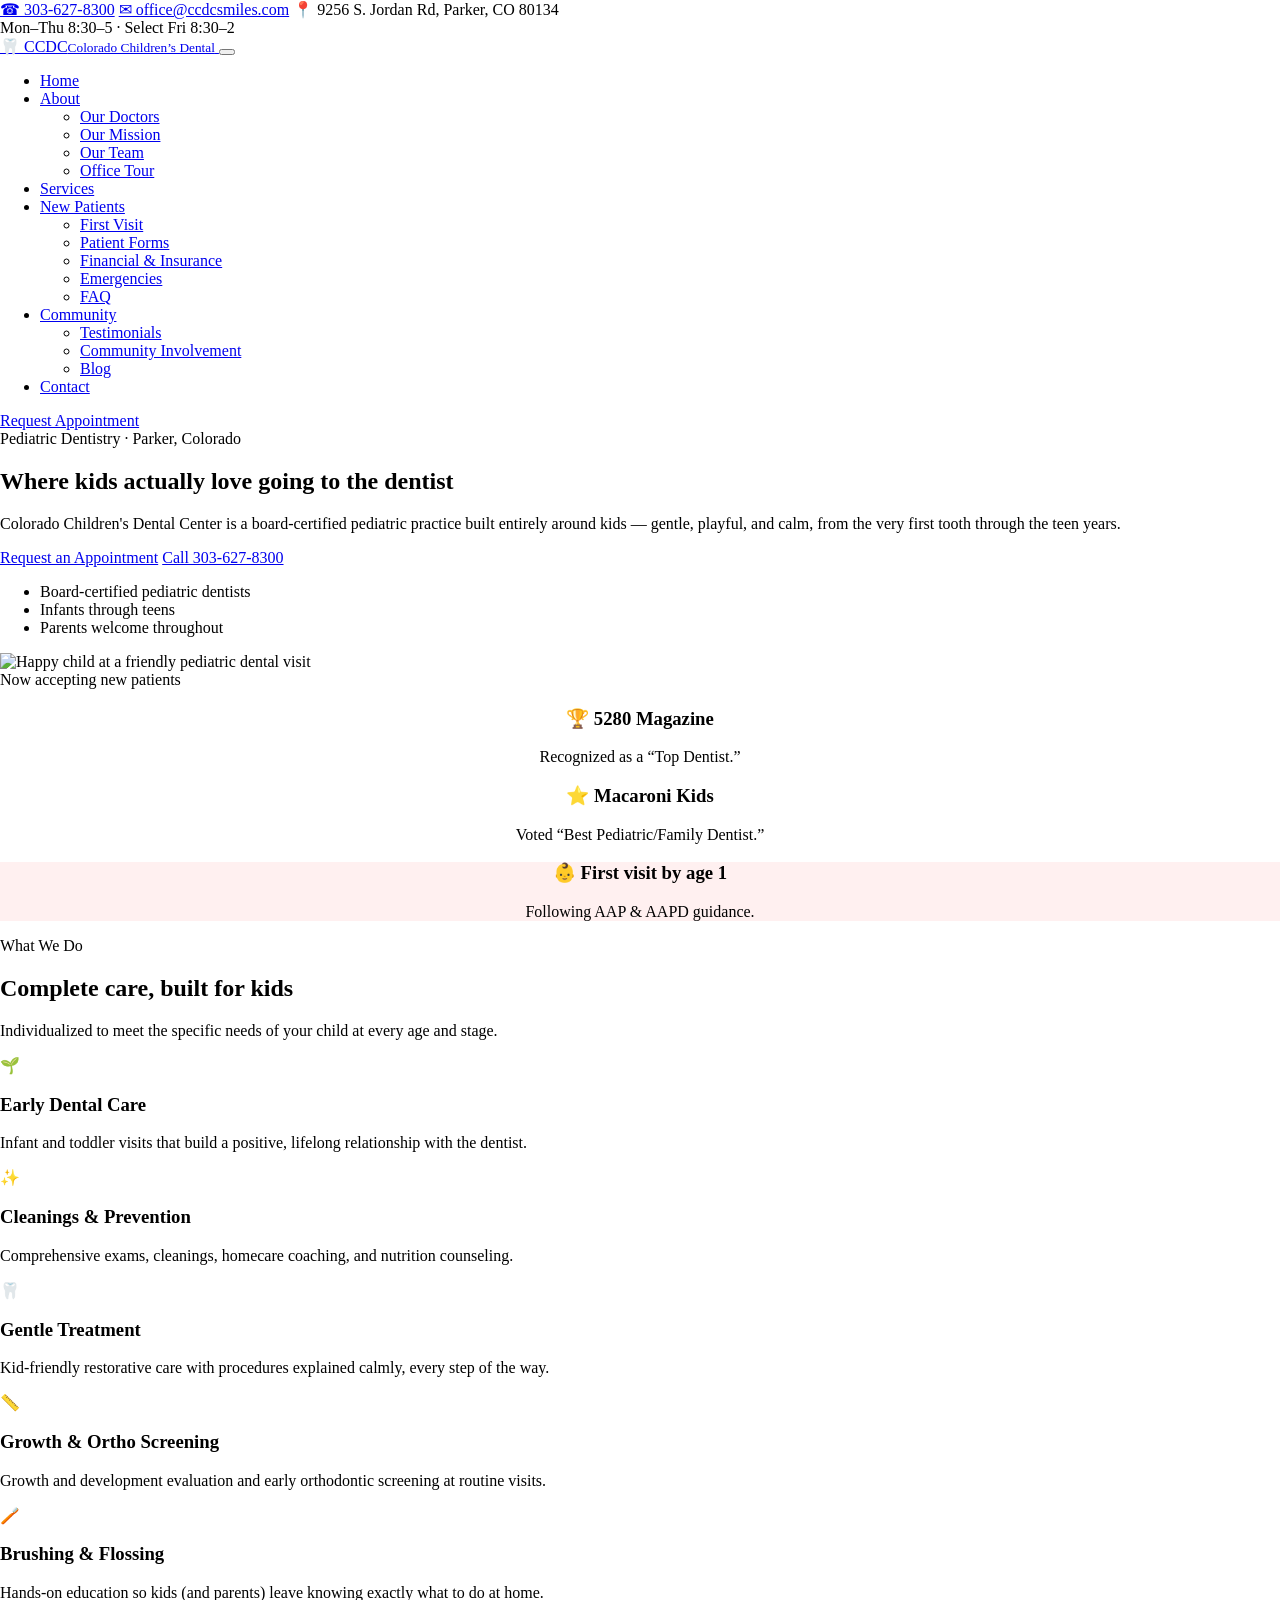
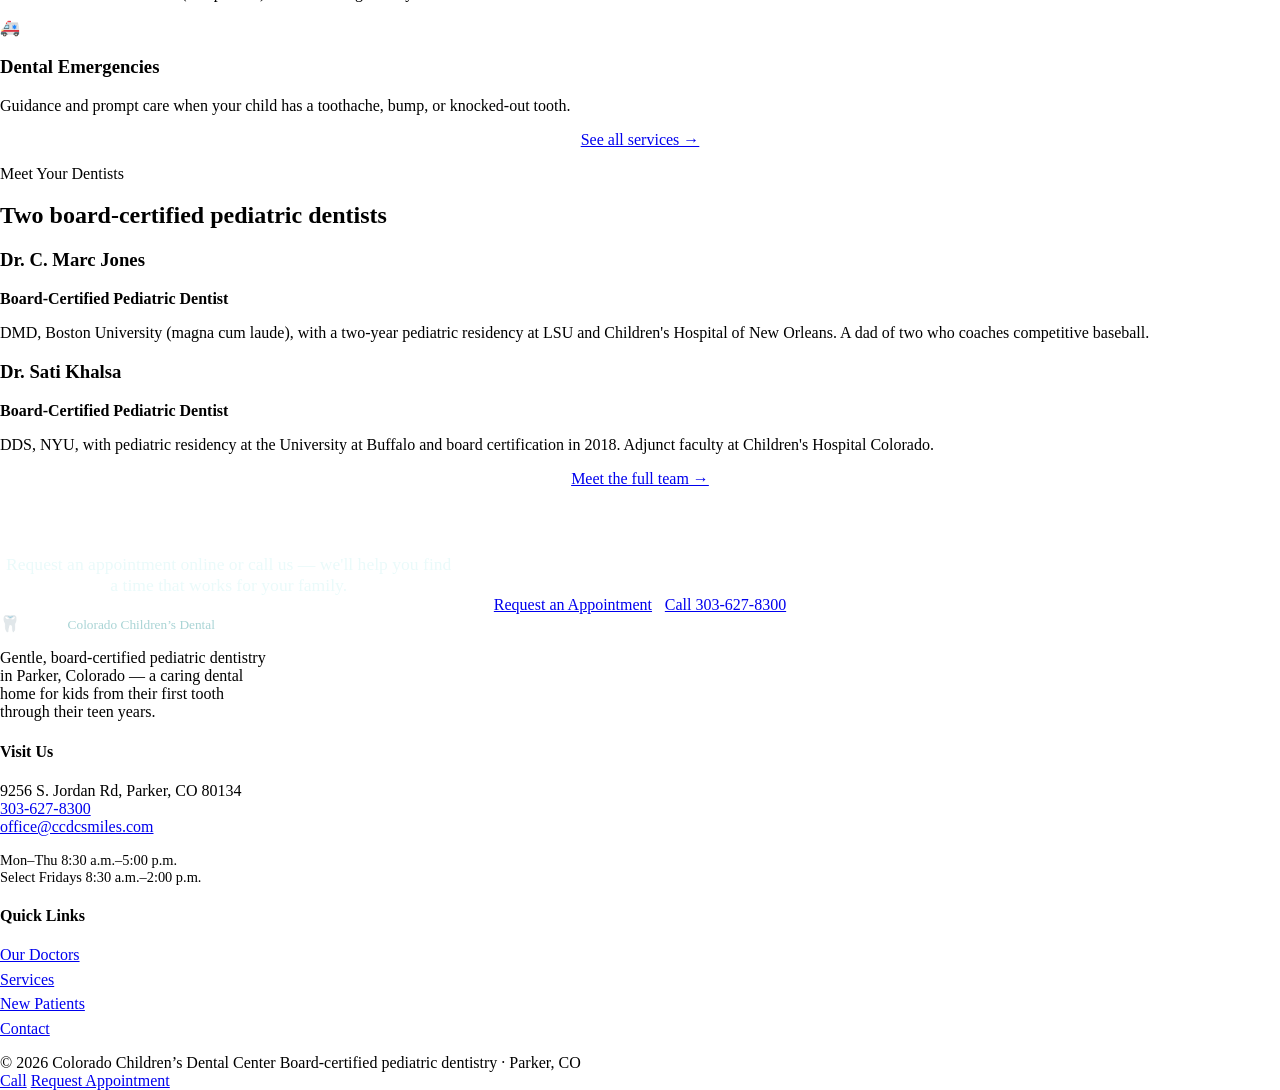
==== index.html @ 1a910d60 "Live static site: Colorado Children's Dental Center Static snapshot of the CCDC pediatric dental sit" ====
<!DOCTYPE html>
<html lang="en-US">
<head>
	<meta charset="UTF-8">
	<meta name="viewport" content="width=device-width, initial-scale=1">
	<title>Colorado Children&#039;s Dental Center &#8211; Board-certified pediatric dentistry in Parker, Colorado</title>
<meta name='robots' content='noindex, nofollow' />
<meta name="description" content="Colorado Children&#039;s Dental Center is a board-certified pediatric dental practice in Parker, CO. Gentle, kid-friendly care from infancy through the teen years. Call 303-627-8300.">
<link rel='dns-prefetch' href='//fonts.googleapis.com' />
<link href='https://fonts.gstatic.com' crossorigin rel='preconnect' />
<link rel="alternate" title="oEmbed (JSON)" type="application/json+oembed" href="/ccdc-live/wp-json/oembed/1.0/embed?url=%2Fccdc-live%2F" />
<link rel="alternate" title="oEmbed (XML)" type="text/xml+oembed" href="/ccdc-live/wp-json/oembed/1.0/embed?url=%2Fccdc-live%2F&#038;format=xml" />
<script type="application/ld+json">{"@context":"https:\/\/schema.org","@type":"Dentist","name":"Colorado Children's Dental Center","description":"Board-certified pediatric dental practice in Parker, Colorado.","url":"\/ccdc-live\/","telephone":"303-627-8300","email":"office@ccdcsmiles.com","medicalSpecialty":"Pediatric Dentistry","address":{"@type":"PostalAddress","streetAddress":"9256 S. Jordan Rd","addressLocality":"Parker","addressRegion":"CO","postalCode":"80134","addressCountry":"US"},"openingHoursSpecification":[{"@type":"OpeningHoursSpecification","dayOfWeek":["Monday","Tuesday","Wednesday","Thursday"],"opens":"08:30","closes":"17:00"}]}</script>
<style id="wp-img-auto-sizes-contain-inline-css">
img:is([sizes=auto i],[sizes^="auto," i]){contain-intrinsic-size:3000px 1500px}
/*# sourceURL=wp-img-auto-sizes-contain-inline-css */
</style>
<style id="wp-emoji-styles-inline-css">

	img.wp-smiley, img.emoji {
		display: inline !important;
		border: none !important;
		box-shadow: none !important;
		height: 1em !important;
		width: 1em !important;
		margin: 0 0.07em !important;
		vertical-align: -0.1em !important;
		background: none !important;
		padding: 0 !important;
	}
/*# sourceURL=wp-emoji-styles-inline-css */
</style>
<style id="classic-theme-styles-inline-css">
/*! This file is auto-generated */
.wp-block-button__link{color:#fff;background-color:#32373c;border-radius:9999px;box-shadow:none;text-decoration:none;padding:calc(.667em + 2px) calc(1.333em + 2px);font-size:1.125em}.wp-block-file__button{background:#32373c;color:#fff;text-decoration:none}
/*# sourceURL=/wp-includes/css/classic-themes.min.css */
</style>
<style id="global-styles-inline-css">
:root{--wp--preset--aspect-ratio--square: 1;--wp--preset--aspect-ratio--4-3: 4/3;--wp--preset--aspect-ratio--3-4: 3/4;--wp--preset--aspect-ratio--3-2: 3/2;--wp--preset--aspect-ratio--2-3: 2/3;--wp--preset--aspect-ratio--16-9: 16/9;--wp--preset--aspect-ratio--9-16: 9/16;--wp--preset--color--black: #000000;--wp--preset--color--cyan-bluish-gray: #abb8c3;--wp--preset--color--white: #ffffff;--wp--preset--color--pale-pink: #f78da7;--wp--preset--color--vivid-red: #cf2e2e;--wp--preset--color--luminous-vivid-orange: #ff6900;--wp--preset--color--luminous-vivid-amber: #fcb900;--wp--preset--color--light-green-cyan: #7bdcb5;--wp--preset--color--vivid-green-cyan: #00d084;--wp--preset--color--pale-cyan-blue: #8ed1fc;--wp--preset--color--vivid-cyan-blue: #0693e3;--wp--preset--color--vivid-purple: #9b51e0;--wp--preset--gradient--vivid-cyan-blue-to-vivid-purple: linear-gradient(135deg,rgb(6,147,227) 0%,rgb(155,81,224) 100%);--wp--preset--gradient--light-green-cyan-to-vivid-green-cyan: linear-gradient(135deg,rgb(122,220,180) 0%,rgb(0,208,130) 100%);--wp--preset--gradient--luminous-vivid-amber-to-luminous-vivid-orange: linear-gradient(135deg,rgb(252,185,0) 0%,rgb(255,105,0) 100%);--wp--preset--gradient--luminous-vivid-orange-to-vivid-red: linear-gradient(135deg,rgb(255,105,0) 0%,rgb(207,46,46) 100%);--wp--preset--gradient--very-light-gray-to-cyan-bluish-gray: linear-gradient(135deg,rgb(238,238,238) 0%,rgb(169,184,195) 100%);--wp--preset--gradient--cool-to-warm-spectrum: linear-gradient(135deg,rgb(74,234,220) 0%,rgb(151,120,209) 20%,rgb(207,42,186) 40%,rgb(238,44,130) 60%,rgb(251,105,98) 80%,rgb(254,248,76) 100%);--wp--preset--gradient--blush-light-purple: linear-gradient(135deg,rgb(255,206,236) 0%,rgb(152,150,240) 100%);--wp--preset--gradient--blush-bordeaux: linear-gradient(135deg,rgb(254,205,165) 0%,rgb(254,45,45) 50%,rgb(107,0,62) 100%);--wp--preset--gradient--luminous-dusk: linear-gradient(135deg,rgb(255,203,112) 0%,rgb(199,81,192) 50%,rgb(65,88,208) 100%);--wp--preset--gradient--pale-ocean: linear-gradient(135deg,rgb(255,245,203) 0%,rgb(182,227,212) 50%,rgb(51,167,181) 100%);--wp--preset--gradient--electric-grass: linear-gradient(135deg,rgb(202,248,128) 0%,rgb(113,206,126) 100%);--wp--preset--gradient--midnight: linear-gradient(135deg,rgb(2,3,129) 0%,rgb(40,116,252) 100%);--wp--preset--font-size--small: 13px;--wp--preset--font-size--medium: 20px;--wp--preset--font-size--large: 36px;--wp--preset--font-size--x-large: 42px;--wp--preset--spacing--20: 0.44rem;--wp--preset--spacing--30: 0.67rem;--wp--preset--spacing--40: 1rem;--wp--preset--spacing--50: 1.5rem;--wp--preset--spacing--60: 2.25rem;--wp--preset--spacing--70: 3.38rem;--wp--preset--spacing--80: 5.06rem;--wp--preset--shadow--natural: 6px 6px 9px rgba(0, 0, 0, 0.2);--wp--preset--shadow--deep: 12px 12px 50px rgba(0, 0, 0, 0.4);--wp--preset--shadow--sharp: 6px 6px 0px rgba(0, 0, 0, 0.2);--wp--preset--shadow--outlined: 6px 6px 0px -3px rgb(255, 255, 255), 6px 6px rgb(0, 0, 0);--wp--preset--shadow--crisp: 6px 6px 0px rgb(0, 0, 0);}:where(body) { margin: 0; }:where(.is-layout-flex){gap: 0.5em;}:where(.is-layout-grid){gap: 0.5em;}body .is-layout-flex{display: flex;}.is-layout-flex{flex-wrap: wrap;align-items: center;}.is-layout-flex > :is(*, div){margin: 0;}body .is-layout-grid{display: grid;}.is-layout-grid > :is(*, div){margin: 0;}body{padding-top: 0px;padding-right: 0px;padding-bottom: 0px;padding-left: 0px;}:root :where(.wp-element-button, .wp-block-button__link){background-color: #32373c;border-width: 0;color: #fff;font-family: inherit;font-size: inherit;font-style: inherit;font-weight: inherit;letter-spacing: inherit;line-height: inherit;padding-top: calc(0.667em + 2px);padding-right: calc(1.333em + 2px);padding-bottom: calc(0.667em + 2px);padding-left: calc(1.333em + 2px);text-decoration: none;text-transform: inherit;}.has-black-color{color: var(--wp--preset--color--black) !important;}.has-cyan-bluish-gray-color{color: var(--wp--preset--color--cyan-bluish-gray) !important;}.has-white-color{color: var(--wp--preset--color--white) !important;}.has-pale-pink-color{color: var(--wp--preset--color--pale-pink) !important;}.has-vivid-red-color{color: var(--wp--preset--color--vivid-red) !important;}.has-luminous-vivid-orange-color{color: var(--wp--preset--color--luminous-vivid-orange) !important;}.has-luminous-vivid-amber-color{color: var(--wp--preset--color--luminous-vivid-amber) !important;}.has-light-green-cyan-color{color: var(--wp--preset--color--light-green-cyan) !important;}.has-vivid-green-cyan-color{color: var(--wp--preset--color--vivid-green-cyan) !important;}.has-pale-cyan-blue-color{color: var(--wp--preset--color--pale-cyan-blue) !important;}.has-vivid-cyan-blue-color{color: var(--wp--preset--color--vivid-cyan-blue) !important;}.has-vivid-purple-color{color: var(--wp--preset--color--vivid-purple) !important;}.has-black-background-color{background-color: var(--wp--preset--color--black) !important;}.has-cyan-bluish-gray-background-color{background-color: var(--wp--preset--color--cyan-bluish-gray) !important;}.has-white-background-color{background-color: var(--wp--preset--color--white) !important;}.has-pale-pink-background-color{background-color: var(--wp--preset--color--pale-pink) !important;}.has-vivid-red-background-color{background-color: var(--wp--preset--color--vivid-red) !important;}.has-luminous-vivid-orange-background-color{background-color: var(--wp--preset--color--luminous-vivid-orange) !important;}.has-luminous-vivid-amber-background-color{background-color: var(--wp--preset--color--luminous-vivid-amber) !important;}.has-light-green-cyan-background-color{background-color: var(--wp--preset--color--light-green-cyan) !important;}.has-vivid-green-cyan-background-color{background-color: var(--wp--preset--color--vivid-green-cyan) !important;}.has-pale-cyan-blue-background-color{background-color: var(--wp--preset--color--pale-cyan-blue) !important;}.has-vivid-cyan-blue-background-color{background-color: var(--wp--preset--color--vivid-cyan-blue) !important;}.has-vivid-purple-background-color{background-color: var(--wp--preset--color--vivid-purple) !important;}.has-black-border-color{border-color: var(--wp--preset--color--black) !important;}.has-cyan-bluish-gray-border-color{border-color: var(--wp--preset--color--cyan-bluish-gray) !important;}.has-white-border-color{border-color: var(--wp--preset--color--white) !important;}.has-pale-pink-border-color{border-color: var(--wp--preset--color--pale-pink) !important;}.has-vivid-red-border-color{border-color: var(--wp--preset--color--vivid-red) !important;}.has-luminous-vivid-orange-border-color{border-color: var(--wp--preset--color--luminous-vivid-orange) !important;}.has-luminous-vivid-amber-border-color{border-color: var(--wp--preset--color--luminous-vivid-amber) !important;}.has-light-green-cyan-border-color{border-color: var(--wp--preset--color--light-green-cyan) !important;}.has-vivid-green-cyan-border-color{border-color: var(--wp--preset--color--vivid-green-cyan) !important;}.has-pale-cyan-blue-border-color{border-color: var(--wp--preset--color--pale-cyan-blue) !important;}.has-vivid-cyan-blue-border-color{border-color: var(--wp--preset--color--vivid-cyan-blue) !important;}.has-vivid-purple-border-color{border-color: var(--wp--preset--color--vivid-purple) !important;}.has-vivid-cyan-blue-to-vivid-purple-gradient-background{background: var(--wp--preset--gradient--vivid-cyan-blue-to-vivid-purple) !important;}.has-light-green-cyan-to-vivid-green-cyan-gradient-background{background: var(--wp--preset--gradient--light-green-cyan-to-vivid-green-cyan) !important;}.has-luminous-vivid-amber-to-luminous-vivid-orange-gradient-background{background: var(--wp--preset--gradient--luminous-vivid-amber-to-luminous-vivid-orange) !important;}.has-luminous-vivid-orange-to-vivid-red-gradient-background{background: var(--wp--preset--gradient--luminous-vivid-orange-to-vivid-red) !important;}.has-very-light-gray-to-cyan-bluish-gray-gradient-background{background: var(--wp--preset--gradient--very-light-gray-to-cyan-bluish-gray) !important;}.has-cool-to-warm-spectrum-gradient-background{background: var(--wp--preset--gradient--cool-to-warm-spectrum) !important;}.has-blush-light-purple-gradient-background{background: var(--wp--preset--gradient--blush-light-purple) !important;}.has-blush-bordeaux-gradient-background{background: var(--wp--preset--gradient--blush-bordeaux) !important;}.has-luminous-dusk-gradient-background{background: var(--wp--preset--gradient--luminous-dusk) !important;}.has-pale-ocean-gradient-background{background: var(--wp--preset--gradient--pale-ocean) !important;}.has-electric-grass-gradient-background{background: var(--wp--preset--gradient--electric-grass) !important;}.has-midnight-gradient-background{background: var(--wp--preset--gradient--midnight) !important;}.has-small-font-size{font-size: var(--wp--preset--font-size--small) !important;}.has-medium-font-size{font-size: var(--wp--preset--font-size--medium) !important;}.has-large-font-size{font-size: var(--wp--preset--font-size--large) !important;}.has-x-large-font-size{font-size: var(--wp--preset--font-size--x-large) !important;}
:root :where(.wp-block-icon svg){width: 24px;}
:where(.wp-block-post-template.is-layout-flex){gap: 1.25em;}:where(.wp-block-post-template.is-layout-grid){gap: 1.25em;}
:where(.wp-block-term-template.is-layout-flex){gap: 1.25em;}:where(.wp-block-term-template.is-layout-grid){gap: 1.25em;}
:where(.wp-block-columns.is-layout-flex){gap: 2em;}:where(.wp-block-columns.is-layout-grid){gap: 2em;}
:root :where(.wp-block-pullquote){font-size: 1.5em;line-height: 1.6;}
/*# sourceURL=global-styles-inline-css */
</style>
<link rel='stylesheet' id='ccdc-fonts-css' href='https://fonts.googleapis.com/css2?family=Fredoka:wght@400;500;600;700&#038;family=Nunito:wght@400;600;700;800&#038;display=swap' media='all' />
<link rel='stylesheet' id='ccdc-style-css' href='/ccdc-live/wp-content/themes/DentalCare/style.css?ver=1783197259' media='all' />
<link rel='stylesheet' id='elementor-frontend-css' href='/ccdc-live/wp-content/plugins/elementor/assets/css/frontend.min.css?ver=4.1.4' media='all' />
<style id="elementor-frontend-inline-css">
.e-heading-base a, .e-paragraph-base a { all: unset; cursor: pointer; }form[data-element_type="e-form"].form-state-success [data-element_type="e-form-success-message"],form[data-element_type="e-form"].form-state-error [data-element_type="e-form-error-message"]{ display: block; }
/*# sourceURL=elementor-frontend-inline-css */
</style>
<link rel='stylesheet' id='elementor-post-7-css' href='/ccdc-live/wp-content/uploads/elementor/css/post-7.css?ver=1783192722' media='all' />
<link rel='stylesheet' id='base-desktop-css' href='/ccdc-live/wp-content/uploads/elementor/css/base-desktop.css?ver=6a495c93b28b8' media='all' />
<link rel='stylesheet' id='elementor-gf-roboto-css' href='https://fonts.googleapis.com/css?family=Roboto:100,100italic,200,200italic,300,300italic,400,400italic,500,500italic,600,600italic,700,700italic,800,800italic,900,900italic&#038;display=swap' media='all' />
<link rel='stylesheet' id='elementor-gf-robotoslab-css' href='https://fonts.googleapis.com/css?family=Roboto+Slab:100,100italic,200,200italic,300,300italic,400,400italic,500,500italic,600,600italic,700,700italic,800,800italic,900,900italic&#038;display=swap' media='all' />
<link rel="https://api.w.org/" href="/ccdc-live/wp-json/" /><link rel="alternate" title="JSON" type="application/json" href="/ccdc-live/wp-json/wp/v2/pages/116" /><link rel="EditURI" type="application/rsd+xml" title="RSD" href="/ccdc-live/xmlrpc.php?rsd" />
<meta name="generator" content="WordPress 7.0" />
<link rel="canonical" href="/ccdc-live/" />
<link rel='shortlink' href='/ccdc-live/' />
<link rel="icon" href="/ccdc-live/wp-content/themes/DentalCare/assets/images/logo.svg" type="image/svg+xml">
<meta name="generator" content="Elementor 4.1.4; features: e_font_icon_svg, additional_custom_breakpoints; settings: css_print_method-external, google_font-enabled, font_display-swap">
			<style>
				.e-con.e-parent:nth-of-type(n+4):not(.e-lazyloaded):not(.e-no-lazyload),
				.e-con.e-parent:nth-of-type(n+4):not(.e-lazyloaded):not(.e-no-lazyload) * {
					background-image: none !important;
				}
				@media screen and (max-height: 1024px) {
					.e-con.e-parent:nth-of-type(n+3):not(.e-lazyloaded):not(.e-no-lazyload),
					.e-con.e-parent:nth-of-type(n+3):not(.e-lazyloaded):not(.e-no-lazyload) * {
						background-image: none !important;
					}
				}
				@media screen and (max-height: 640px) {
					.e-con.e-parent:nth-of-type(n+2):not(.e-lazyloaded):not(.e-no-lazyload),
					.e-con.e-parent:nth-of-type(n+2):not(.e-lazyloaded):not(.e-no-lazyload) * {
						background-image: none !important;
					}
				}
			</style>
			</head>
<body class="home wp-singular page-template-default page page-id-116 wp-embed-responsive wp-theme-DentalCare elementor-default elementor-kit-7 elementor-page elementor-page-116">

<div class="topbar">
	<div class="container">
		<div class="topbar-contact">
			<a href="tel:+13036278300">☎ 303-627-8300</a>
			<a href="mailto:office@ccdcsmiles.com">✉ office@ccdcsmiles.com</a>
			<span>📍 9256 S. Jordan Rd, Parker, CO 80134</span>
		</div>
		<div class="topbar-social">
			<span>Mon–Thu 8:30–5 · Select Fri 8:30–2</span>
		</div>
	</div>
</div>

<header class="site-header">
	<div class="container">
		<a class="brand" href="/ccdc-live/">
			<span class="brand-mark">🦷</span>
			<span>CCDC<small>Colorado Children&rsquo;s Dental</small></span>
		</a>

		<button class="nav-toggle" aria-label="Toggle menu" aria-expanded="false">
			<span></span><span></span><span></span>
		</button>

		<nav class="primary-nav" aria-label="Primary">
			<ul id="menu-ccdc-primary" class="menu"><li id="menu-item-235" class="menu-item menu-item-type-custom menu-item-object-custom current-menu-item current_page_item menu-item-home menu-item-235"><a href="/ccdc-live/" aria-current="page">Home</a></li>
<li id="menu-item-236" class="menu-item menu-item-type-post_type menu-item-object-page menu-item-has-children menu-item-236"><a href="/ccdc-live/about/">About</a>
<ul class="sub-menu">
	<li id="menu-item-237" class="menu-item menu-item-type-custom menu-item-object-custom menu-item-237"><a href="/ccdc-live/about/#doctors">Our Doctors</a></li>
	<li id="menu-item-238" class="menu-item menu-item-type-custom menu-item-object-custom menu-item-238"><a href="/ccdc-live/about/#mission">Our Mission</a></li>
	<li id="menu-item-239" class="menu-item menu-item-type-custom menu-item-object-custom menu-item-239"><a href="/ccdc-live/about/#staff">Our Team</a></li>
	<li id="menu-item-240" class="menu-item menu-item-type-custom menu-item-object-custom menu-item-240"><a href="/ccdc-live/about/#tour">Office Tour</a></li>
</ul>
</li>
<li id="menu-item-241" class="menu-item menu-item-type-post_type menu-item-object-page menu-item-241"><a href="/ccdc-live/services/">Services</a></li>
<li id="menu-item-242" class="menu-item menu-item-type-post_type menu-item-object-page menu-item-has-children menu-item-242"><a href="/ccdc-live/new-patients/">New Patients</a>
<ul class="sub-menu">
	<li id="menu-item-243" class="menu-item menu-item-type-custom menu-item-object-custom menu-item-243"><a href="/ccdc-live/new-patients/#first-visit">First Visit</a></li>
	<li id="menu-item-244" class="menu-item menu-item-type-custom menu-item-object-custom menu-item-244"><a href="/ccdc-live/new-patients/#forms">Patient Forms</a></li>
	<li id="menu-item-245" class="menu-item menu-item-type-custom menu-item-object-custom menu-item-245"><a href="/ccdc-live/new-patients/#financial">Financial &amp; Insurance</a></li>
	<li id="menu-item-246" class="menu-item menu-item-type-custom menu-item-object-custom menu-item-246"><a href="/ccdc-live/new-patients/#emergency">Emergencies</a></li>
	<li id="menu-item-247" class="menu-item menu-item-type-custom menu-item-object-custom menu-item-247"><a href="/ccdc-live/new-patients/#faq">FAQ</a></li>
</ul>
</li>
<li id="menu-item-248" class="menu-item menu-item-type-post_type menu-item-object-page menu-item-has-children menu-item-248"><a href="/ccdc-live/community/">Community</a>
<ul class="sub-menu">
	<li id="menu-item-249" class="menu-item menu-item-type-custom menu-item-object-custom menu-item-249"><a href="/ccdc-live/community/#testimonials">Testimonials</a></li>
	<li id="menu-item-250" class="menu-item menu-item-type-custom menu-item-object-custom menu-item-250"><a href="/ccdc-live/community/#community">Community Involvement</a></li>
	<li id="menu-item-251" class="menu-item menu-item-type-custom menu-item-object-custom menu-item-251"><a href="/ccdc-live/blog/">Blog</a></li>
</ul>
</li>
<li id="menu-item-252" class="menu-item menu-item-type-post_type menu-item-object-page menu-item-252"><a href="/ccdc-live/contact/">Contact</a></li>
</ul>		</nav>

		<div class="header-cta">
			<a class="btn btn-primary" href="/ccdc-live/contact/#appointment">Request Appointment</a>
		</div>
	</div>
</header>
<div class="header-spacer"></div>

<section class="hero">
	<div class="container hero-grid">
		<div>
			<span class="eyebrow">Pediatric Dentistry · Parker, Colorado</span>
			<h1>Where kids actually <span class="accent">love going to the dentist</span></h1>
			<p class="hero-lead">Colorado Children&#039;s Dental Center is a board-certified pediatric practice built entirely around kids — gentle, playful, and calm, from the very first tooth through the teen years.</p>
			<div class="hero-cta">
				<a class="btn btn-primary btn-lg" href="/ccdc-live/contact/#appointment">Request an Appointment</a>
				<a class="btn btn-ghost btn-lg" href="tel:+13036278300">Call 303-627-8300</a>
			</div>
			<ul class="hero-points">
				<li>Board-certified pediatric dentists</li>
				<li>Infants through teens</li>
				<li>Parents welcome throughout</li>
			</ul>
		</div>
		<div class="hero-art">
			<img src="/ccdc-live/wp-content/themes/DentalCare/assets/images/hero.svg" alt="Happy child at a friendly pediatric dental visit">
			<div class="hero-badge"><span class="dot"></span>Now accepting new patients</div>
		</div>
	</div>
</section>

<section class="section" style="padding-top:var(--space-lg);padding-bottom:var(--space-lg);">
	<div class="container">
		<div class="card-grid">
			<div class="card" style="text-align:center;background:var(--sand);border-color:#f3e4bf;">
				<h3 style="color:var(--sun-600);">🏆 5280 Magazine</h3>
				<p>Recognized as a “Top Dentist.”</p>
			</div>
			<div class="card" style="text-align:center;background:var(--teal-tint);border-color:var(--teal-soft);">
				<h3 style="color:var(--teal-600);">⭐ Macaroni Kids</h3>
				<p>Voted “Best Pediatric/Family Dentist.”</p>
			</div>
			<div class="card" style="text-align:center;background:#fff0f0;border-color:#ffd7d7;">
				<h3 style="color:var(--coral-700);">👶 First visit by age 1</h3>
				<p>Following AAP &amp; AAPD guidance.</p>
			</div>
		</div>
	</div>
</section>

<section class="section" style="background:var(--sky);">
	<div class="container">
		<div class="section-head">
			<span class="eyebrow">What We Do</span>
			<h2 class="section-title">Complete care, built for kids</h2>
			<p class="section-sub">Individualized to meet the specific needs of your child at every age and stage.</p>
		</div>
		<div class="card-grid">
			<div class="card"><div class="chip">🌱</div><h3>Early Dental Care</h3><p>Infant and toddler visits that build a positive, lifelong relationship with the dentist.</p></div>
			<div class="card"><div class="chip">✨</div><h3>Cleanings &amp; Prevention</h3><p>Comprehensive exams, cleanings, homecare coaching, and nutrition counseling.</p></div>
			<div class="card"><div class="chip">🦷</div><h3>Gentle Treatment</h3><p>Kid-friendly restorative care with procedures explained calmly, every step of the way.</p></div>
			<div class="card"><div class="chip">📏</div><h3>Growth &amp; Ortho Screening</h3><p>Growth and development evaluation and early orthodontic screening at routine visits.</p></div>
			<div class="card"><div class="chip">🪥</div><h3>Brushing &amp; Flossing</h3><p>Hands-on education so kids (and parents) leave knowing exactly what to do at home.</p></div>
			<div class="card"><div class="chip">🚑</div><h3>Dental Emergencies</h3><p>Guidance and prompt care when your child has a toothache, bump, or knocked-out tooth.</p></div>
		</div>
		<p style="text-align:center;margin-top:var(--space-md);"><a class="btn btn-teal" href="/ccdc-live/services/">See all services →</a></p>
	</div>
</section>

<section class="section">
	<div class="container">
		<div class="section-head">
			<span class="eyebrow">Meet Your Dentists</span>
			<h2 class="section-title">Two board-certified pediatric dentists</h2>
		</div>
		<div class="card-grid cols-2">
			<div class="card">
				<h3>Dr. C. Marc Jones</h3>
				<p style="color:var(--teal-600);font-weight:800;margin-bottom:0.4rem;">Board-Certified Pediatric Dentist</p>
				<p>DMD, Boston University (magna cum laude), with a two-year pediatric residency at LSU and Children&#039;s Hospital of New Orleans. A dad of two who coaches competitive baseball.</p>
			</div>
			<div class="card">
				<h3>Dr. Sati Khalsa</h3>
				<p style="color:var(--teal-600);font-weight:800;margin-bottom:0.4rem;">Board-Certified Pediatric Dentist</p>
				<p>DDS, NYU, with pediatric residency at the University at Buffalo and board certification in 2018. Adjunct faculty at Children&#039;s Hospital Colorado.</p>
			</div>
		</div>
		<p style="text-align:center;margin-top:var(--space-md);"><a class="btn btn-ghost" href="/ccdc-live/about/">Meet the full team →</a></p>
	</div>
</section>

<section class="section" style="background:var(--teal);color:#eafafa;">
	<div class="container" style="text-align:center;">
		<h2 style="color:#fff;">Ready for a dental home your kids look forward to?</h2>
		<p style="max-width:52ch;margin:0 auto var(--space-md);font-size:1.1rem;">Request an appointment online or call us — we&#039;ll help you find a time that works for your family.</p>
		<div style="display:flex;gap:0.8rem;justify-content:center;flex-wrap:wrap;">
			<a class="btn btn-primary btn-lg" href="/ccdc-live/contact/#appointment">Request an Appointment</a>
			<a class="btn btn-sun btn-lg" href="tel:+13036278300">Call 303-627-8300</a>
		</div>
	</div>
</section>

<footer class="site-footer">
	<div class="container">
		<div class="footer-grid">
			<div>
				<a class="brand" href="/ccdc-live/" style="color:#fff;">
					<span class="brand-mark">🦷</span>
					<span style="color:#fff;">CCDC<small style="color:#a9d4d5;">Colorado Children&rsquo;s Dental</small></span>
				</a>
				<p style="margin-top:1rem;max-width:34ch;">Gentle, board-certified pediatric dentistry in Parker, Colorado — a caring dental home for kids from their first tooth through their teen years.</p>
			</div>
			<div>
				<h4>Visit Us</h4>
				<p>
					9256 S. Jordan Rd, Parker, CO 80134<br>
					<a href="tel:+13036278300">303-627-8300</a><br>
					<a href="mailto:office@ccdcsmiles.com">office@ccdcsmiles.com</a>
				</p>
				<p style="font-size:0.9rem;">Mon–Thu 8:30 a.m.–5:00 p.m.<br>Select Fridays 8:30 a.m.–2:00 p.m.</p>
			</div>
			<div>
				<h4>Quick Links</h4>
				<p style="display:flex;flex-direction:column;gap:0.4rem;">
					<a href="/ccdc-live/about/">Our Doctors</a>
					<a href="/ccdc-live/services/">Services</a>
					<a href="/ccdc-live/new-patients/">New Patients</a>
					<a href="/ccdc-live/contact/">Contact</a>
				</p>
			</div>
		</div>
		<div class="footer-bottom">
			<span>&copy; 2026 Colorado Children&rsquo;s Dental Center</span>
			<span>Board-certified pediatric dentistry · Parker, CO</span>
		</div>
	</div>
</footer>

<div class="mobile-cta">
	<a class="btn btn-teal" href="tel:+13036278300">Call</a>
	<a class="btn btn-primary" href="/ccdc-live/contact/#appointment">Request Appointment</a>
</div>

<script type="speculationrules">
{"prefetch":[{"source":"document","where":{"and":[{"href_matches":"/wordpress/*"},{"not":{"href_matches":["/wordpress/wp-*.php","/wordpress/wp-admin/*","/wordpress/wp-content/uploads/*","/wordpress/wp-content/*","/wordpress/wp-content/plugins/*","/wordpress/wp-content/themes/DentalCare/*","/wordpress/*\\?(.+)"]}},{"not":{"selector_matches":"a[rel~=\"nofollow\"]"}},{"not":{"selector_matches":".no-prefetch, .no-prefetch a"}}]},"eagerness":"conservative"}]}
</script>
			<script>
				const lazyloadRunObserver = () => {
					const lazyloadBackgrounds = document.querySelectorAll( `.e-con.e-parent:not(.e-lazyloaded)` );
					const lazyloadBackgroundObserver = new IntersectionObserver( ( entries ) => {
						entries.forEach( ( entry ) => {
							if ( entry.isIntersecting ) {
								let lazyloadBackground = entry.target;
								if( lazyloadBackground ) {
									lazyloadBackground.classList.add( 'e-lazyloaded' );
								}
								lazyloadBackgroundObserver.unobserve( entry.target );
							}
						});
					}, { rootMargin: '200px 0px 200px 0px' } );
					lazyloadBackgrounds.forEach( ( lazyloadBackground ) => {
						lazyloadBackgroundObserver.observe( lazyloadBackground );
					} );
				};
				const events = [
					'DOMContentLoaded',
					'elementor/lazyload/observe',
				];
				events.forEach( ( event ) => {
					document.addEventListener( event, lazyloadRunObserver );
				} );
			</script>
			<script id="ccdc-main-js-extra">
var ccdcAppt = {"ajaxUrl":"/ccdc-live/wp-admin/admin-ajax.php","nonce":"2d340b2a11"};
//# sourceURL=ccdc-main-js-extra
</script>
<script id="ccdc-main-js" src="/ccdc-live/wp-content/themes/DentalCare/assets/js/ccdc.js?ver=1783192310"></script>
<script id="wp-emoji-settings" type="application/json">
{"baseUrl":"https://s.w.org/images/core/emoji/17.0.2/72x72/","ext":".png","svgUrl":"https://s.w.org/images/core/emoji/17.0.2/svg/","svgExt":".svg","source":{"concatemoji":"/ccdc-live/wp-includes/js/wp-emoji-release.min.js?ver=7.0"}}
</script>
<script type="module">
/*! This file is auto-generated */
const a=JSON.parse(document.getElementById("wp-emoji-settings").textContent),o=(window._wpemojiSettings=a,"wpEmojiSettingsSupports"),s=["flag","emoji"];function i(e){try{var t={supportTests:e,timestamp:(new Date).valueOf()};sessionStorage.setItem(o,JSON.stringify(t))}catch(e){}}function c(e,t,n){e.clearRect(0,0,e.canvas.width,e.canvas.height),e.fillText(t,0,0);t=new Uint32Array(e.getImageData(0,0,e.canvas.width,e.canvas.height).data);e.clearRect(0,0,e.canvas.width,e.canvas.height),e.fillText(n,0,0);const a=new Uint32Array(e.getImageData(0,0,e.canvas.width,e.canvas.height).data);return t.every((e,t)=>e===a[t])}function p(e,t){e.clearRect(0,0,e.canvas.width,e.canvas.height),e.fillText(t,0,0);var n=e.getImageData(16,16,1,1);for(let e=0;e<n.data.length;e++)if(0!==n.data[e])return!1;return!0}function u(e,t,n,a){switch(t){case"flag":return n(e,"\ud83c\udff3\ufe0f\u200d\u26a7\ufe0f","\ud83c\udff3\ufe0f\u200b\u26a7\ufe0f")?!1:!n(e,"\ud83c\udde8\ud83c\uddf6","\ud83c\udde8\u200b\ud83c\uddf6")&&!n(e,"\ud83c\udff4\udb40\udc67\udb40\udc62\udb40\udc65\udb40\udc6e\udb40\udc67\udb40\udc7f","\ud83c\udff4\u200b\udb40\udc67\u200b\udb40\udc62\u200b\udb40\udc65\u200b\udb40\udc6e\u200b\udb40\udc67\u200b\udb40\udc7f");case"emoji":return!a(e,"\ud83e\u1fac8")}return!1}function f(e,t,n,a){let r;const o=(r="undefined"!=typeof WorkerGlobalScope&&self instanceof WorkerGlobalScope?new OffscreenCanvas(300,150):document.createElement("canvas")).getContext("2d",{willReadFrequently:!0}),s=(o.textBaseline="top",o.font="600 32px Arial",{});return e.forEach(e=>{s[e]=t(o,e,n,a)}),s}function r(e){var t=document.createElement("script");t.src=e,t.defer=!0,document.head.appendChild(t)}a.supports={everything:!0,everythingExceptFlag:!0},new Promise(t=>{let n=function(){try{var e=JSON.parse(sessionStorage.getItem(o));if("object"==typeof e&&"number"==typeof e.timestamp&&(new Date).valueOf()<e.timestamp+604800&&"object"==typeof e.supportTests)return e.supportTests}catch(e){}return null}();if(!n){if("undefined"!=typeof Worker&&"undefined"!=typeof OffscreenCanvas&&"undefined"!=typeof URL&&URL.createObjectURL&&"undefined"!=typeof Blob)try{var e="postMessage("+f.toString()+"("+[JSON.stringify(s),u.toString(),c.toString(),p.toString()].join(",")+"));",a=new Blob([e],{type:"text/javascript"});const r=new Worker(URL.createObjectURL(a),{name:"wpTestEmojiSupports"});return void(r.onmessage=e=>{i(n=e.data),r.terminate(),t(n)})}catch(e){}i(n=f(s,u,c,p))}t(n)}).then(e=>{for(const n in e)a.supports[n]=e[n],a.supports.everything=a.supports.everything&&a.supports[n],"flag"!==n&&(a.supports.everythingExceptFlag=a.supports.everythingExceptFlag&&a.supports[n]);var t;a.supports.everythingExceptFlag=a.supports.everythingExceptFlag&&!a.supports.flag,a.supports.everything||((t=a.source||{}).concatemoji?r(t.concatemoji):t.wpemoji&&t.twemoji&&(r(t.twemoji),r(t.wpemoji)))});
//# sourceURL=/ccdc-live/wp-includes/js/wp-emoji-loader.min.js
</script>
</body>
</html>
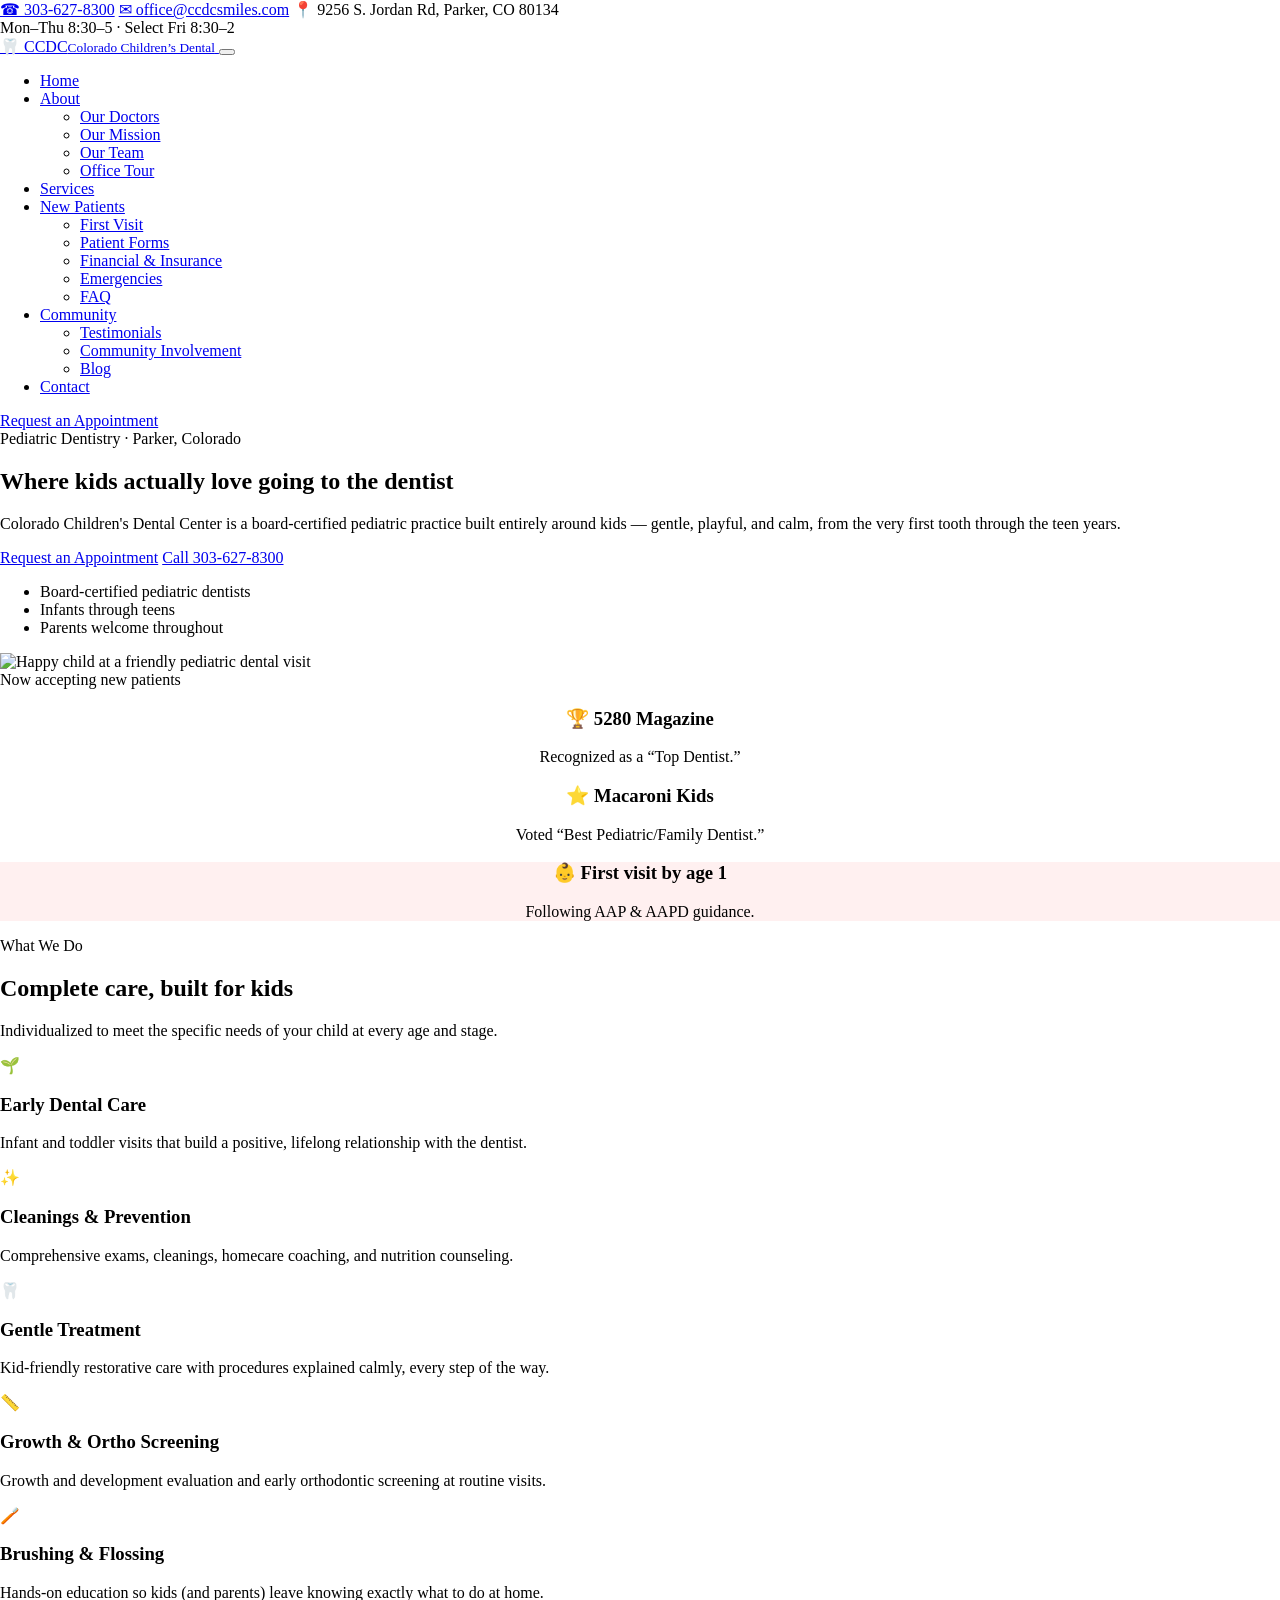
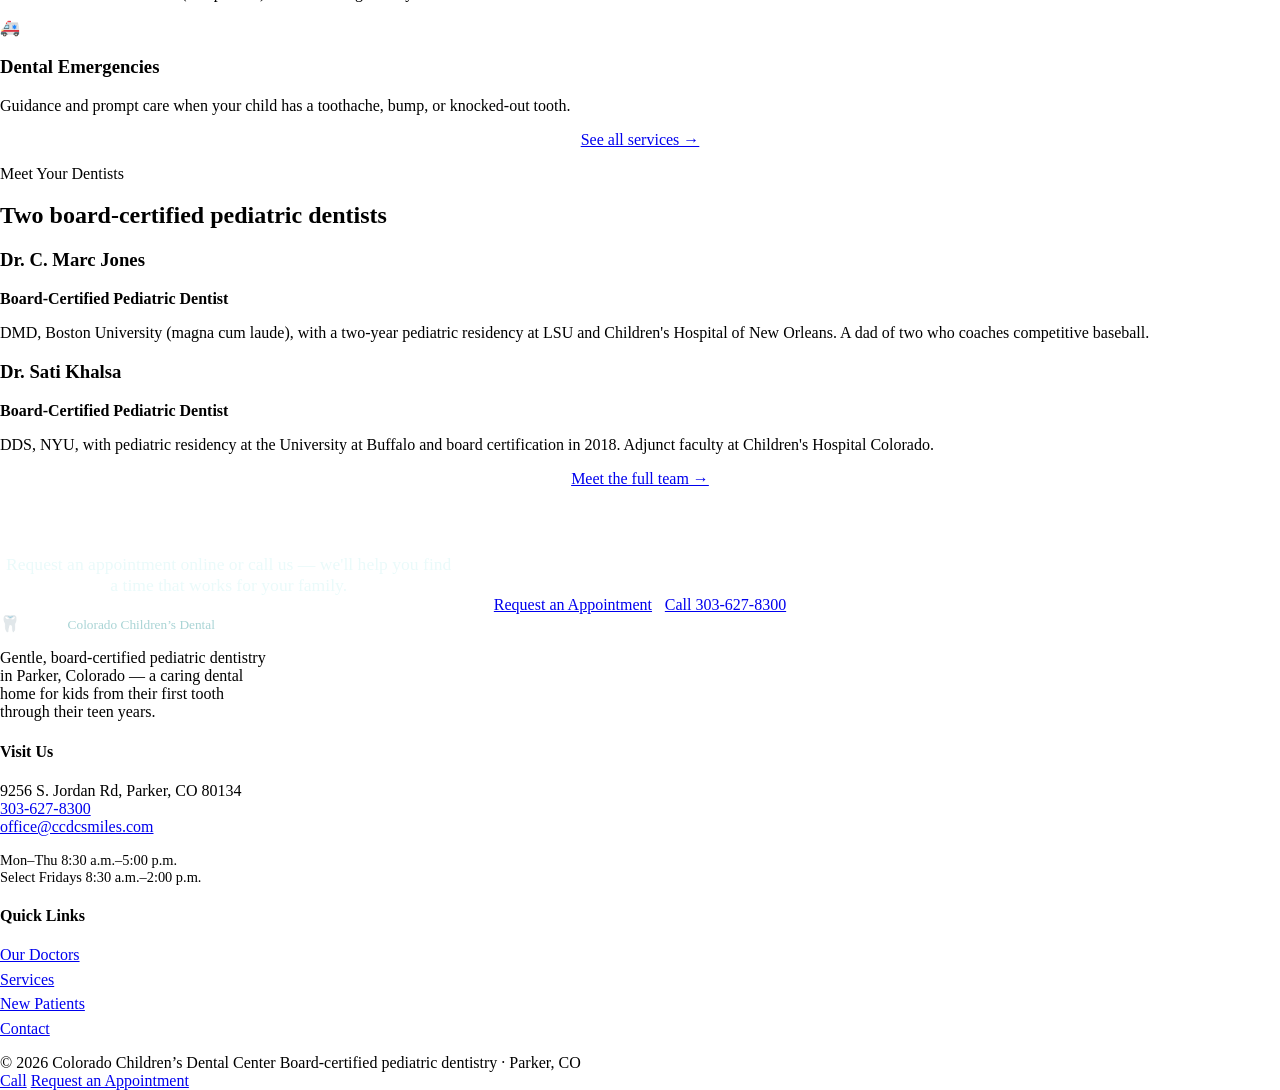
==== commit bf1e2d6b: "UX copy audit: standardize CTA to 'Request an Appointment' (header, mobile bar, form submit)" ====
--- a/index.html
+++ b/index.html
@@ -45,7 +45,7 @@
 /*# sourceURL=global-styles-inline-css */
 </style>
 <link rel='stylesheet' id='ccdc-fonts-css' href='https://fonts.googleapis.com/css2?family=Fredoka:wght@400;500;600;700&#038;family=Nunito:wght@400;600;700;800&#038;display=swap' media='all' />
-<link rel='stylesheet' id='ccdc-style-css' href='/ccdc-live/wp-content/themes/DentalCare/style.css?ver=1783197259' media='all' />
+<link rel='stylesheet' id='ccdc-style-css' href='/ccdc-live/wp-content/themes/DentalCare/style.css?ver=1783199616' media='all' />
 <link rel='stylesheet' id='elementor-frontend-css' href='/ccdc-live/wp-content/plugins/elementor/assets/css/frontend.min.css?ver=4.1.4' media='all' />
 <style id="elementor-frontend-inline-css">
 .e-heading-base a, .e-paragraph-base a { all: unset; cursor: pointer; }form[data-element_type="e-form"].form-state-success [data-element_type="e-form-success-message"],form[data-element_type="e-form"].form-state-error [data-element_type="e-form-error-message"]{ display: block; }
@@ -137,11 +137,10 @@
 </ul>		</nav>
 
 		<div class="header-cta">
-			<a class="btn btn-primary" href="/ccdc-live/contact/#appointment">Request Appointment</a>
+			<a class="btn btn-primary" href="/ccdc-live/contact/#appointment">Request an Appointment</a>
 		</div>
 	</div>
 </header>
-<div class="header-spacer"></div>
 
 <section class="hero">
 	<div class="container hero-grid">
@@ -275,7 +274,7 @@
 
 <div class="mobile-cta">
 	<a class="btn btn-teal" href="tel:+13036278300">Call</a>
-	<a class="btn btn-primary" href="/ccdc-live/contact/#appointment">Request Appointment</a>
+	<a class="btn btn-primary" href="/ccdc-live/contact/#appointment">Request an Appointment</a>
 </div>
 
 <script type="speculationrules">
